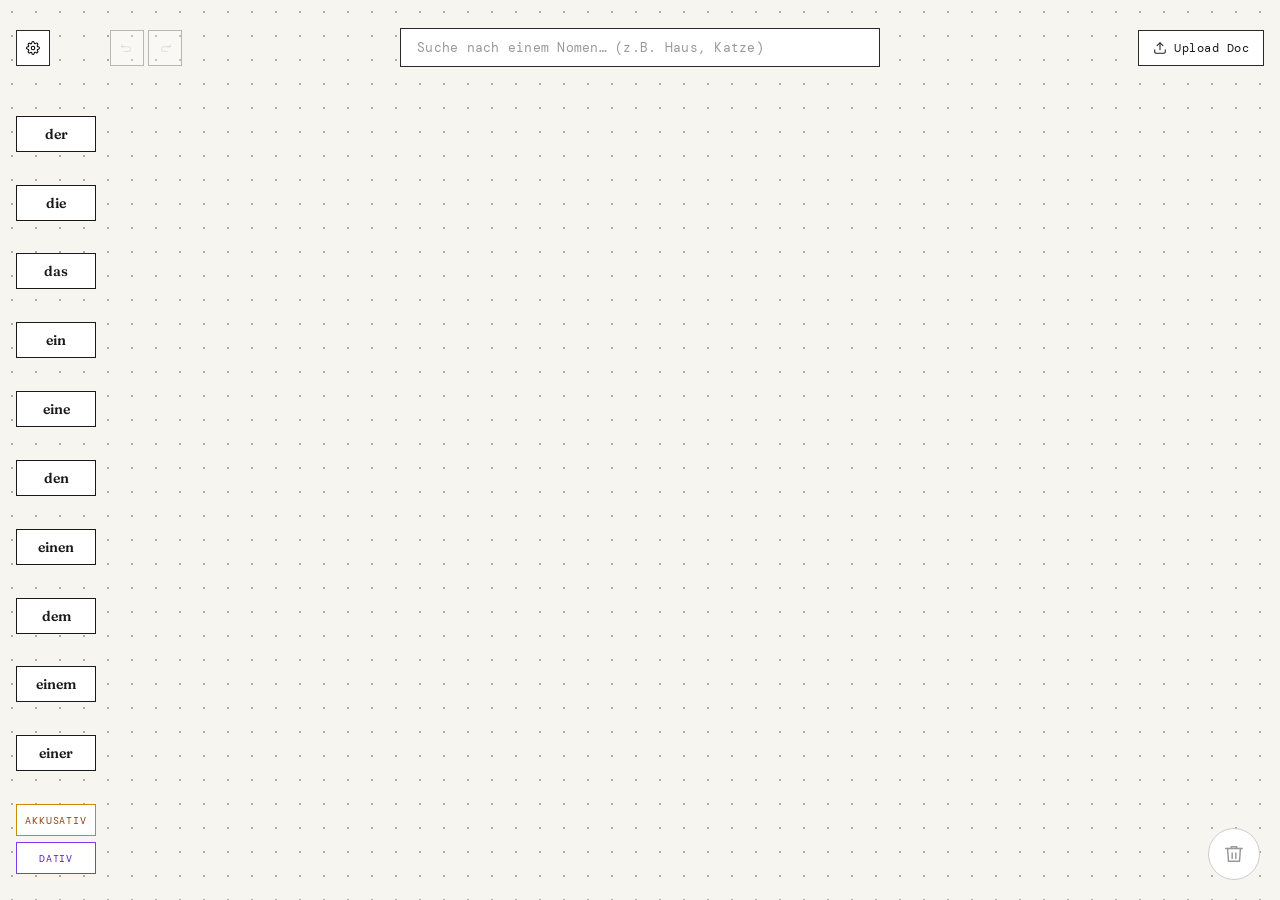
==== index.html @ fcff1197 "added copy cut paste and align features" ====
<!DOCTYPE html>
<html lang="de">

<head>
  <meta charset="UTF-8">
  <meta name="viewport" content="width=device-width, initial-scale=1.0">
  <title>German Article Trainer</title>
  <link rel="stylesheet" href="style.css">
</head>

<body>
<div id="top-gap"></div>
<div id="top-bar">
  <button id="settings-btn" title="Settings">
    <svg viewBox="0 0 24 24" fill="none" stroke="currentColor" stroke-width="1.8" stroke-linecap="round" stroke-linejoin="round"><circle cx="12" cy="12" r="3"/><path d="M19.4 15a1.65 1.65 0 0 0 .33 1.82l.06.06a2 2 0 0 1-2.83 2.83l-.06-.06a1.65 1.65 0 0 0-1.82-.33 1.65 1.65 0 0 0-1 1.51V21a2 2 0 0 1-4 0v-.09A1.65 1.65 0 0 0 9 19.4a1.65 1.65 0 0 0-1.82.33l-.06.06a2 2 0 0 1-2.83-2.83l.06-.06A1.65 1.65 0 0 0 4.68 15a1.65 1.65 0 0 0-1.51-1H3a2 2 0 0 1 0-4h.09A1.65 1.65 0 0 0 4.6 9a1.65 1.65 0 0 0-.33-1.82l-.06-.06a2 2 0 0 1 2.83-2.83l.06.06A1.65 1.65 0 0 0 9 4.68a1.65 1.65 0 0 0 1-1.51V3a2 2 0 0 1 4 0v.09a1.65 1.65 0 0 0 1 1.51 1.65 1.65 0 0 0 1.82-.33l.06-.06a2 2 0 0 1 2.83 2.83l-.06.06A1.65 1.65 0 0 0 19.4 9a1.65 1.65 0 0 0 1.51 1H21a2 2 0 0 1 0 4h-.09a1.65 1.65 0 0 0-1.51 1z"/></svg>
  </button>
  <div id="settings-panel">
    <div class="settings-row">
      <span class="settings-label">Show gender hints</span>
      <label class="toggle-switch">
        <input type="checkbox" id="toggle-gender-hints">
        <span class="toggle-track"></span>
      </label>
    </div>
  </div>
  <div id="undo-redo">
    <button id="btn-undo" title="Undo (Ctrl+Z)" disabled>
      <svg viewBox="0 0 24 24" fill="none" stroke="currentColor" stroke-width="1.8" stroke-linecap="round" stroke-linejoin="round"><path d="M3 10h11a4 4 0 0 1 0 8H7"/><polyline points="3 6 3 10 7 10"/></svg>
    </button>
    <button id="btn-redo" title="Redo (Ctrl+Y)" disabled>
      <svg viewBox="0 0 24 24" fill="none" stroke="currentColor" stroke-width="1.8" stroke-linecap="round" stroke-linejoin="round"><path d="M21 10H10a4 4 0 0 0 0 8h7"/><polyline points="21 6 21 10 17 10"/></svg>
    </button>
  </div>
  <input id="search-input" type="text" placeholder="Suche nach einem Nomen… (z.B. Haus, Katze)">
  <div id="search-results"></div>
  <button id="upload-btn">
    <svg viewBox="0 0 24 24" fill="none" stroke="currentColor" stroke-width="1.8" stroke-linecap="round" stroke-linejoin="round">
      <path d="M21 15v4a2 2 0 0 1-2 2H5a2 2 0 0 1-2-2v-4"/><polyline points="17 8 12 3 7 8"/><line x1="12" y1="3" x2="12" y2="15"/>
    </svg>
    Upload Doc
  </button>
  <input type="file" id="file-input" accept=".txt">
</div>

<div id="canvas">
  <div id="draw-ghost"></div>
  <div id="select-ghost"></div>
  <div id="sidebar">
    <div id="articles-wrap">
      <div class="sidebar-section">
        <div class="article-source" data-article="der">der</div>
        <div class="article-source" data-article="die">die</div>
        <div class="article-source" data-article="das">das</div>
        <div class="article-source" data-article="ein">ein</div>
        <div class="article-source" data-article="eine">eine</div>
      </div>
      <div class="sidebar-section">
        <div class="article-source" data-article="den">den</div>
        <div class="article-source" data-article="einen">einen</div>
      </div>
      <div class="sidebar-section">
        <div class="article-source" data-article="dem">dem</div>
        <div class="article-source" data-article="einem">einem</div>
        <div class="article-source" data-article="einer">einer</div>
      </div>
    </div>
    <div id="case-selector">
      <div class="case-btn akkusativ" id="btn-akkusativ">Akkusativ</div>
      <div class="case-btn dativ"     id="btn-dativ">Dativ</div>
    </div>
  </div>
  <div id="bin">
    <svg viewBox="0 0 24 24" fill="none" stroke="#999" stroke-width="1.6" stroke-linecap="round" stroke-linejoin="round">
      <polyline points="3 6 5 6 21 6"/><path d="M19 6l-1 14H6L5 6"/><path d="M10 11v6M14 11v6"/><path d="M9 6V4h6v2"/>
    </svg>
  </div>
</div>

<div id="loading-overlay"><div class="spinner"></div><div class="loading-text">Scanning document for nouns…</div></div>
<div id="toast"></div>
<div id="ctx-menu">
  <div class="ctx-item" id="ctx-copy">Copy</div>
  <div class="ctx-item" id="ctx-cut">Cut</div>
  <div class="ctx-item" id="ctx-paste">Paste</div>
  <div class="ctx-divider"></div>
  <div class="ctx-item" id="ctx-align">Align vertically</div>
</div>

<script src="script.js"></script>
</body>
</html>
---- style.css ----
@import url('https://fonts.googleapis.com/css2?family=DM+Mono:wght@400;500&family=Fraunces:ital,wght@0,300;0,400;0,600;1,400&display=swap');
* { box-sizing: border-box; margin: 0; padding: 0; }
body {
  font-family: 'DM Mono', monospace;
  min-height: 100vh;
  background-color: #f7f5f0;
  background-image: radial-gradient(circle, #b0a89a 1px, transparent 1px);
  background-size: 24px 24px;
  overflow: hidden;
  display: flex;
  flex-direction: column;
}
#top-gap { height: 28px; flex-shrink: 0; }
#top-bar {
  display: flex;
  align-items: center;
  justify-content: center;
  padding: 0 16px;
  gap: 12px;
  flex-shrink: 0;
  position: relative;
  z-index: 50;
}
#search-input {
  width: 480px;
  padding: 10px 16px;
  border: 1.5px solid #2a2a2a;
  background: #fff;
  font-family: 'DM Mono', monospace;
  font-size: 13px;
  color: #1a1a1a;
  outline: none;
  letter-spacing: 0.02em;
}
#search-input::placeholder { color: #999; }
#search-input:focus { border-color: #1a1a1a; box-shadow: 3px 3px 0 #1a1a1a; }
#search-results {
  position: absolute;
  top: 100%;
  left: 50%;
  transform: translateX(-50%);
  width: 480px;
  background: #fff;
  border: 1.5px solid #1a1a1a;
  border-top: none;
  max-height: 240px;
  overflow-y: auto;
  z-index: 200;
  display: none;
}
#search-results.open { display: block; }
.result-item {
  padding: 9px 16px;
  cursor: pointer;
  font-size: 13px;
  border-bottom: 0.5px solid #e8e5df;
  display: flex;
  gap: 12px;
  align-items: center;
}
.result-item:hover { background: #f0ede7; }
.result-noun { color: #1a1a1a; }
.result-meaning { color: #999; font-size: 11px; }
.res-badge {
  font-size: 9px; font-weight: 600; letter-spacing: 0.06em;
  padding: 2px 5px; border-radius: 2px; text-transform: uppercase;
  flex-shrink: 0; min-width: 28px; text-align: center;
}
.res-noun { background: #e0e7ff; color: #3730a3; }
.res-verb { background: #dcfce7; color: #166534; }
.res-adj  { background: #fef9c3; color: #854d0e; }
#settings-btn {
  position: absolute;
  left: 16px;
  width: 34px; height: 36px;
  border: 1.5px solid #2a2a2a;
  background: #fff;
  cursor: pointer;
  display: flex; align-items: center; justify-content: center;
  transition: box-shadow 0.1s, background 0.1s;
  padding: 0;
}
#settings-btn:hover { box-shadow: 2px 2px 0 #1a1a1a; background: #f7f5f0; }
#settings-btn svg { width: 14px; height: 14px; }
#settings-panel {
  display: none;
  position: absolute;
  top: calc(100% + 8px); left: 16px;
  width: 260px;
  background: #fff; border: 1.5px solid #1a1a1a;
  z-index: 300; padding: 14px 16px;
}
#settings-panel.open { display: block; }
.settings-row {
  display: flex; align-items: center; justify-content: space-between;
  font-size: 12px; color: #1a1a1a; letter-spacing: 0.04em;
}
.toggle-switch { position: relative; display: inline-block; width: 36px; height: 20px; cursor: pointer; }
.toggle-switch input { opacity: 0; width: 0; height: 0; position: absolute; }
.toggle-track {
  position: absolute; inset: 0;
  background: #ccc; border-radius: 20px;
  transition: background 0.2s;
}
.toggle-track::after {
  content: ''; position: absolute;
  width: 14px; height: 14px; border-radius: 50%;
  background: #fff; top: 3px; left: 3px;
  transition: transform 0.2s;
}
.toggle-switch input:checked + .toggle-track { background: #1a1a1a; }
.toggle-switch input:checked + .toggle-track::after { transform: translateX(16px); }
/* ── Gender hint colours ─────────────────────────────────────────────── */
body.gender-hints .article-source[data-article="der"],
body.gender-hints .article-source[data-article="den"],
body.gender-hints .article-source[data-article="dem"],
body.gender-hints .article-source[data-article="ein"],
body.gender-hints .article-source[data-article="einen"],
body.gender-hints .article-source[data-article="einem"],
body.gender-hints .block[data-article="der"],
body.gender-hints .block[data-article="den"],
body.gender-hints .block[data-article="dem"],
body.gender-hints .block[data-article="ein"],
body.gender-hints .block[data-article="einen"],
body.gender-hints .block[data-article="einem"] { color: #2563eb; border-color: #2563eb; }
body.gender-hints .article-source[data-article="die"],
body.gender-hints .article-source[data-article="eine"],
body.gender-hints .article-source[data-article="einer"],
body.gender-hints .block[data-article="die"],
body.gender-hints .block[data-article="eine"],
body.gender-hints .block[data-article="einer"] { color: #db2777; border-color: #db2777; }
body.gender-hints .article-source[data-article="das"],
body.gender-hints .block[data-article="das"] { color: #16a34a; border-color: #16a34a; }
#undo-redo {
  position: absolute;
  left: 110px;
  display: flex;
  gap: 4px;
}
#undo-redo button {
  width: 34px;
  height: 36px;
  border: 1.5px solid #2a2a2a;
  background: #fff;
  cursor: pointer;
  display: flex;
  align-items: center;
  justify-content: center;
  transition: box-shadow 0.1s, background 0.1s;
  padding: 0;
}
#undo-redo button:hover:not(:disabled) { box-shadow: 2px 2px 0 #1a1a1a; background: #f7f5f0; }
#undo-redo button:disabled { opacity: 0.3; cursor: not-allowed; }
#undo-redo button svg { width: 14px; height: 14px; }
#upload-btn {
  position: absolute;
  right: 16px;
  display: flex;
  align-items: center;
  gap: 7px;
  padding: 9px 14px;
  border: 1.5px solid #2a2a2a;
  background: #fff;
  font-family: 'DM Mono', monospace;
  font-size: 12px;
  color: #1a1a1a;
  cursor: pointer;
  letter-spacing: 0.04em;
  white-space: nowrap;
  transition: box-shadow 0.1s, background 0.1s;
}
#upload-btn:hover { box-shadow: 3px 3px 0 #1a1a1a; background: #f7f5f0; }
#upload-btn svg { width: 14px; height: 14px; flex-shrink: 0; }
#file-input { display: none; }
#canvas {
  flex: 1;
  position: relative;
  min-height: 500px;
}
#canvas.drawing-akkusativ,
#canvas.drawing-dativ { cursor: crosshair !important; }
#canvas.selecting { cursor: crosshair !important; }
.zone {
  position: absolute;
  z-index: 2;
  border-radius: 3px;
  pointer-events: none;
}
.zone.dragging-zone { z-index: 900; }
.zone.akkusativ { background: rgba(234,179,8,0.13); border: 1.5px solid rgba(202,138,4,0.5); }
.zone.dativ     { background: rgba(139,92,246,0.12); border: 1.5px solid rgba(109,40,217,0.45); }
.zone.bin-hover.akkusativ { background: rgba(234,179,8,0.28); border-color: #dc2626; }
.zone.bin-hover.dativ     { background: rgba(139,92,246,0.28); border-color: #dc2626; }
.zone.zone-selected .zone-handle { outline: 2px solid rgba(59,130,246,0.8); outline-offset: 2px; opacity: 0.9; }
.zone-handle {
  position: absolute;
  top: 4px; right: 6px;
  width: 20px; height: 20px;
  display: flex; align-items: center; justify-content: center;
  cursor: grab;
  pointer-events: auto;
  opacity: 0.45;
  border-radius: 3px;
  transition: opacity 0.15s, background 0.15s;
  z-index: 5;
}
.zone-handle:hover { opacity: 0.9; background: rgba(0,0,0,0.06); }
.zone-handle:active { cursor: grabbing; }
.zone-handle svg { width: 12px; height: 12px; pointer-events: none; }
.zone-label {
  position: absolute;
  top: 6px; left: 8px;
  font-size: 9px; letter-spacing: 0.1em; text-transform: uppercase; font-weight: 600;
  pointer-events: none;
}
.zone.akkusativ .zone-label { color: rgba(161,98,7,0.7); }
.zone.dativ     .zone-label { color: rgba(91,33,182,0.65); }
#draw-ghost {
  position: absolute;
  display: none;
  z-index: 3;
  border-radius: 3px;
  pointer-events: none;
}
#draw-ghost.akkusativ { background: rgba(234,179,8,0.18); border: 1.5px dashed rgba(202,138,4,0.7); }
#draw-ghost.dativ     { background: rgba(139,92,246,0.15); border: 1.5px dashed rgba(109,40,217,0.6); }
#select-ghost {
  position: absolute;
  display: none;
  z-index: 500;
  pointer-events: none;
  background: rgba(59,130,246,0.08);
  border: 1.5px solid rgba(59,130,246,0.7);
  border-radius: 2px;
}
#sidebar {
  position: absolute;
  left: 16px; top: 0; bottom: 0;
  width: 88px;
  z-index: 40;
  display: flex;
  flex-direction: column;
  padding-top: 16px;
}
.sidebar-section { display: contents; }
.article-source {
  width: 80px; height: 36px;
  border: 1.5px solid #1a1a1a;
  display: flex; align-items: center; justify-content: center;
  font-family: 'Fraunces', serif;
  font-size: 14px; font-weight: 600; color: #1a1a1a;
  cursor: grab;
  user-select: none;
  background: #fff;
  transition: box-shadow 0.1s;
  flex-shrink: 0;
}
.article-source:hover { box-shadow: 3px 3px 0 #1a1a1a; }
.article-source:active { cursor: grabbing; }
#articles-wrap {
  display: flex;
  flex-direction: column;
  flex: 1;
  justify-content: space-evenly;
}
#case-selector { margin-top: auto; padding-bottom: 20px; }
.case-btn {
  width: 80px; height: 32px;
  border: 1.5px solid;
  display: flex; align-items: center; justify-content: center;
  font-family: 'DM Mono', monospace;
  font-size: 10px; letter-spacing: 0.08em; text-transform: uppercase;
  cursor: pointer; user-select: none;
  margin-bottom: 6px; background: #fff;
  transition: box-shadow 0.1s, background 0.15s;
}
.case-btn:hover { box-shadow: 3px 3px 0 rgba(0,0,0,0.15); }
.case-btn.akkusativ { color: #92400e; border-color: #ca8a04; }
.case-btn.dativ     { color: #5b21b6; border-color: #7c3aed; }
.case-btn.active.akkusativ { background: rgba(234,179,8,0.18); box-shadow: 3px 3px 0 #ca8a04; }
.case-btn.active.dativ     { background: rgba(139,92,246,0.18); box-shadow: 3px 3px 0 #7c3aed; }
.block {
  position: absolute;
  border: 1.5px solid #2a2a2a;
  background: #fff;
  cursor: grab;
  user-select: none;
  display: flex; align-items: center; justify-content: center; text-align: center;
  transition: box-shadow 0.12s, background 0.2s, border-color 0.2s, color 0.2s;
  z-index: 45;
}
.block:hover { box-shadow: 3px 3px 0 #1a1a1a; }
.block.dragging { z-index: 999; box-shadow: 6px 6px 0 rgba(0,0,0,0.15); cursor: grabbing; }
.block.selected { outline: 2px solid rgba(59,130,246,0.8); outline-offset: 2px; }
.article-block {
  width: 80px; height: 42px;
  font-family: 'Fraunces', serif; font-size: 14px; font-weight: 600;
}
.article-block.type-der,
.article-block.type-die,
.article-block.type-das,
.article-block.type-ein,
.article-block.type-eine,
.article-block.type-den,
.article-block.type-einen,
.article-block.type-dem,
.article-block.type-einem,
.article-block.type-einer { color: #1a1a1a; border-color: #2a2a2a; }
.noun-block {
  height: 42px; padding: 0 18px;
  font-family: 'Fraunces', serif; font-size: 15px; font-weight: 400; color: #1a1a1a;
  white-space: nowrap; min-width: 100px;
}
.matched-correct { background: #d1fae5 !important; border-color: #16a34a !important; color: #166534 !important; }
.matched-wrong   { background: #fee2e2 !important; border-color: #dc2626 !important; color: #991b1b !important; }
#bin {
  position: fixed; bottom: 20px; right: 20px;
  width: 52px; height: 52px; border-radius: 50%;
  background: #fff; border: 1.5px solid #ccc;
  display: flex; align-items: center; justify-content: center;
  z-index: 50; transition: background 0.15s, border-color 0.15s, transform 0.15s;
  pointer-events: none;
}
#bin.hover { background: #fee2e2; border-color: #dc2626; transform: scale(1.12); }
#bin svg { width: 22px; height: 22px; }
#hint { position: fixed; bottom: 26px; right: 84px; font-size: 10px; color: #bbb; letter-spacing: 0.05em; pointer-events: none; }
#loading-overlay {
  display: none; position: fixed; inset: 0;
  background: rgba(247,245,240,0.82);
  z-index: 500; align-items: center; justify-content: center; flex-direction: column; gap: 16px;
}
#loading-overlay.show { display: flex; }
.spinner { width: 36px; height: 36px; border: 2.5px solid #ddd; border-top-color: #1a1a1a; border-radius: 50%; animation: spin 0.7s linear infinite; }
@keyframes spin { to { transform: rotate(360deg); } }
.loading-text { font-size: 12px; color: #555; letter-spacing: 0.06em; }
#toast {
  position: fixed; top: 80px; left: 50%;
  transform: translateX(-50%) translateY(-12px);
  background: #1a1a1a; color: #fff; font-size: 12px;
  padding: 10px 20px; letter-spacing: 0.04em;
  opacity: 0; pointer-events: none;
  transition: opacity 0.25s, transform 0.25s;
  z-index: 600; white-space: nowrap;
}
#toast.error { background: #dc2626; }
#toast.show { opacity: 1; transform: translateX(-50%) translateY(0); }
#ctx-menu {
  display: none; position: fixed; z-index: 1000;
  background: #fff; border: 1.5px solid #1a1a1a;
  min-width: 160px; padding: 4px 0;
  font-family: 'DM Mono', monospace;
}
#ctx-menu.open { display: block; }
.ctx-item {
  padding: 8px 16px; font-size: 12px; letter-spacing: 0.04em;
  cursor: pointer; color: #1a1a1a; user-select: none;
}
.ctx-item:hover:not(.disabled) { background: #f0ede7; }
.ctx-item.disabled { opacity: 0.35; pointer-events: none; }
.ctx-divider { border-top: 1px solid #e8e5df; margin: 4px 0; }
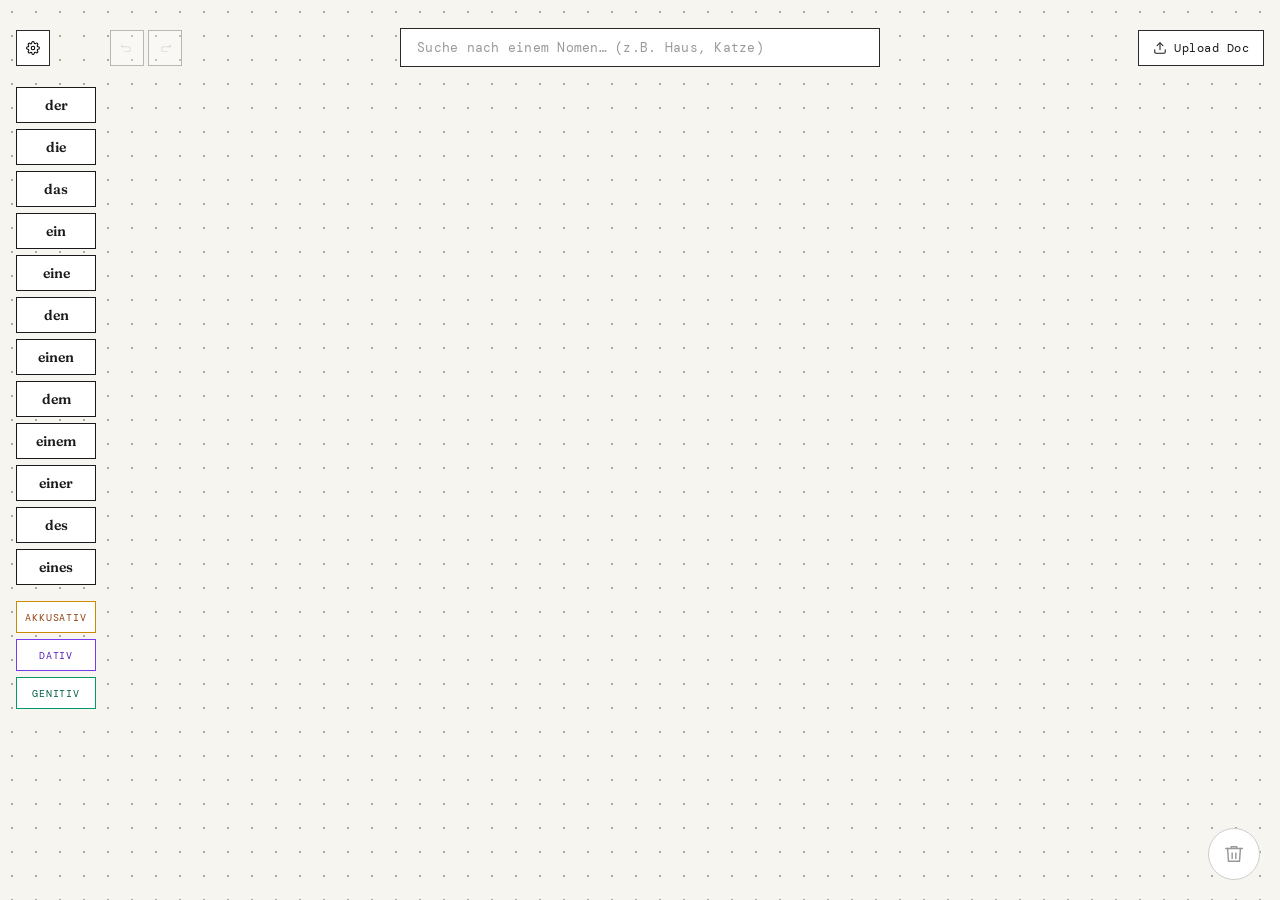
==== commit 733c575c: "impliemented resizing of case regions" ====
--- a/index.html
+++ b/index.html
@@ -19,6 +19,13 @@
       <span class="settings-label">Show gender hints</span>
       <label class="toggle-switch">
         <input type="checkbox" id="toggle-gender-hints">
+        <span class="toggle-track"></span>
+      </label>
+    </div>
+    <div class="settings-row" style="margin-top:10px">
+      <span class="settings-label">Show correct answers</span>
+      <label class="toggle-switch">
+        <input type="checkbox" id="toggle-show-correct" checked>
         <span class="toggle-track"></span>
       </label>
     </div>
@@ -63,10 +70,15 @@
         <div class="article-source" data-article="einem">einem</div>
         <div class="article-source" data-article="einer">einer</div>
       </div>
+      <div class="sidebar-section">
+        <div class="article-source" data-article="des">des</div>
+        <div class="article-source" data-article="eines">eines</div>
+      </div>
     </div>
     <div id="case-selector">
       <div class="case-btn akkusativ" id="btn-akkusativ">Akkusativ</div>
       <div class="case-btn dativ"     id="btn-dativ">Dativ</div>
+      <div class="case-btn genitiv"   id="btn-genitiv">Genitiv</div>
     </div>
   </div>
   <div id="bin">
@@ -82,6 +94,7 @@
   <div class="ctx-item" id="ctx-copy">Copy</div>
   <div class="ctx-item" id="ctx-cut">Cut</div>
   <div class="ctx-item" id="ctx-paste">Paste</div>
+  <div class="ctx-item" id="ctx-delete">Delete</div>
   <div class="ctx-divider"></div>
   <div class="ctx-item" id="ctx-align">Align vertically</div>
 </div>
--- a/style.css
+++ b/style.css
@@ -114,15 +114,19 @@
 body.gender-hints .article-source[data-article="der"],
 body.gender-hints .article-source[data-article="den"],
 body.gender-hints .article-source[data-article="dem"],
+body.gender-hints .article-source[data-article="des"],
 body.gender-hints .article-source[data-article="ein"],
 body.gender-hints .article-source[data-article="einen"],
 body.gender-hints .article-source[data-article="einem"],
+body.gender-hints .article-source[data-article="eines"],
 body.gender-hints .block[data-article="der"],
 body.gender-hints .block[data-article="den"],
 body.gender-hints .block[data-article="dem"],
+body.gender-hints .block[data-article="des"],
 body.gender-hints .block[data-article="ein"],
 body.gender-hints .block[data-article="einen"],
-body.gender-hints .block[data-article="einem"] { color: #2563eb; border-color: #2563eb; }
+body.gender-hints .block[data-article="einem"],
+body.gender-hints .block[data-article="eines"] { color: #2563eb; border-color: #2563eb; }
 body.gender-hints .article-source[data-article="die"],
 body.gender-hints .article-source[data-article="eine"],
 body.gender-hints .article-source[data-article="einer"],
@@ -178,7 +182,8 @@
   min-height: 500px;
 }
 #canvas.drawing-akkusativ,
-#canvas.drawing-dativ { cursor: crosshair !important; }
+#canvas.drawing-dativ,
+#canvas.drawing-genitiv { cursor: crosshair !important; }
 #canvas.selecting { cursor: crosshair !important; }
 .zone {
   position: absolute;
@@ -189,8 +194,10 @@
 .zone.dragging-zone { z-index: 900; }
 .zone.akkusativ { background: rgba(234,179,8,0.13); border: 1.5px solid rgba(202,138,4,0.5); }
 .zone.dativ     { background: rgba(139,92,246,0.12); border: 1.5px solid rgba(109,40,217,0.45); }
+.zone.genitiv   { background: rgba(16,185,129,0.11); border: 1.5px solid rgba(5,150,105,0.5); }
 .zone.bin-hover.akkusativ { background: rgba(234,179,8,0.28); border-color: #dc2626; }
 .zone.bin-hover.dativ     { background: rgba(139,92,246,0.28); border-color: #dc2626; }
+.zone.bin-hover.genitiv   { background: rgba(16,185,129,0.26); border-color: #dc2626; }
 .zone.zone-selected .zone-handle { outline: 2px solid rgba(59,130,246,0.8); outline-offset: 2px; opacity: 0.9; }
 .zone-handle {
   position: absolute;
@@ -207,6 +214,15 @@
 .zone-handle:hover { opacity: 0.9; background: rgba(0,0,0,0.06); }
 .zone-handle:active { cursor: grabbing; }
 .zone-handle svg { width: 12px; height: 12px; pointer-events: none; }
+.resize-handle { position: absolute; pointer-events: auto; z-index: 6; }
+.resize-handle.rn  { top: -4px;    left: 12px;   right: 12px;  height: 8px;  cursor: n-resize; }
+.resize-handle.rs  { bottom: -4px; left: 12px;   right: 12px;  height: 8px;  cursor: s-resize; }
+.resize-handle.re  { right: -4px;  top: 12px;    bottom: 12px; width: 8px;   cursor: e-resize; }
+.resize-handle.rw  { left: -4px;   top: 12px;    bottom: 12px; width: 8px;   cursor: w-resize; }
+.resize-handle.rne { top: -4px;    right: -4px;  width: 12px;  height: 12px; cursor: ne-resize; }
+.resize-handle.rse { bottom: -4px; right: -4px;  width: 12px;  height: 12px; cursor: se-resize; }
+.resize-handle.rsw { bottom: -4px; left: -4px;   width: 12px;  height: 12px; cursor: sw-resize; }
+.resize-handle.rnw { top: -4px;    left: -4px;   width: 12px;  height: 12px; cursor: nw-resize; }
 .zone-label {
   position: absolute;
   top: 6px; left: 8px;
@@ -215,6 +231,7 @@
 }
 .zone.akkusativ .zone-label { color: rgba(161,98,7,0.7); }
 .zone.dativ     .zone-label { color: rgba(91,33,182,0.65); }
+.zone.genitiv   .zone-label { color: rgba(4,120,87,0.7); }
 #draw-ghost {
   position: absolute;
   display: none;
@@ -224,6 +241,7 @@
 }
 #draw-ghost.akkusativ { background: rgba(234,179,8,0.18); border: 1.5px dashed rgba(202,138,4,0.7); }
 #draw-ghost.dativ     { background: rgba(139,92,246,0.15); border: 1.5px dashed rgba(109,40,217,0.6); }
+#draw-ghost.genitiv   { background: rgba(16,185,129,0.16); border: 1.5px dashed rgba(5,150,105,0.7); }
 #select-ghost {
   position: absolute;
   display: none;
@@ -260,10 +278,10 @@
 #articles-wrap {
   display: flex;
   flex-direction: column;
-  flex: 1;
-  justify-content: space-evenly;
-}
-#case-selector { margin-top: auto; padding-bottom: 20px; }
+  gap: 6px;
+  padding-top: 4px;
+}
+#case-selector { margin-top: 16px; padding-bottom: 20px; }
 .case-btn {
   width: 80px; height: 32px;
   border: 1.5px solid;
@@ -277,8 +295,10 @@
 .case-btn:hover { box-shadow: 3px 3px 0 rgba(0,0,0,0.15); }
 .case-btn.akkusativ { color: #92400e; border-color: #ca8a04; }
 .case-btn.dativ     { color: #5b21b6; border-color: #7c3aed; }
+.case-btn.genitiv   { color: #065f46; border-color: #059669; }
 .case-btn.active.akkusativ { background: rgba(234,179,8,0.18); box-shadow: 3px 3px 0 #ca8a04; }
 .case-btn.active.dativ     { background: rgba(139,92,246,0.18); box-shadow: 3px 3px 0 #7c3aed; }
+.case-btn.active.genitiv   { background: rgba(16,185,129,0.18); box-shadow: 3px 3px 0 #059669; }
 .block {
   position: absolute;
   border: 1.5px solid #2a2a2a;
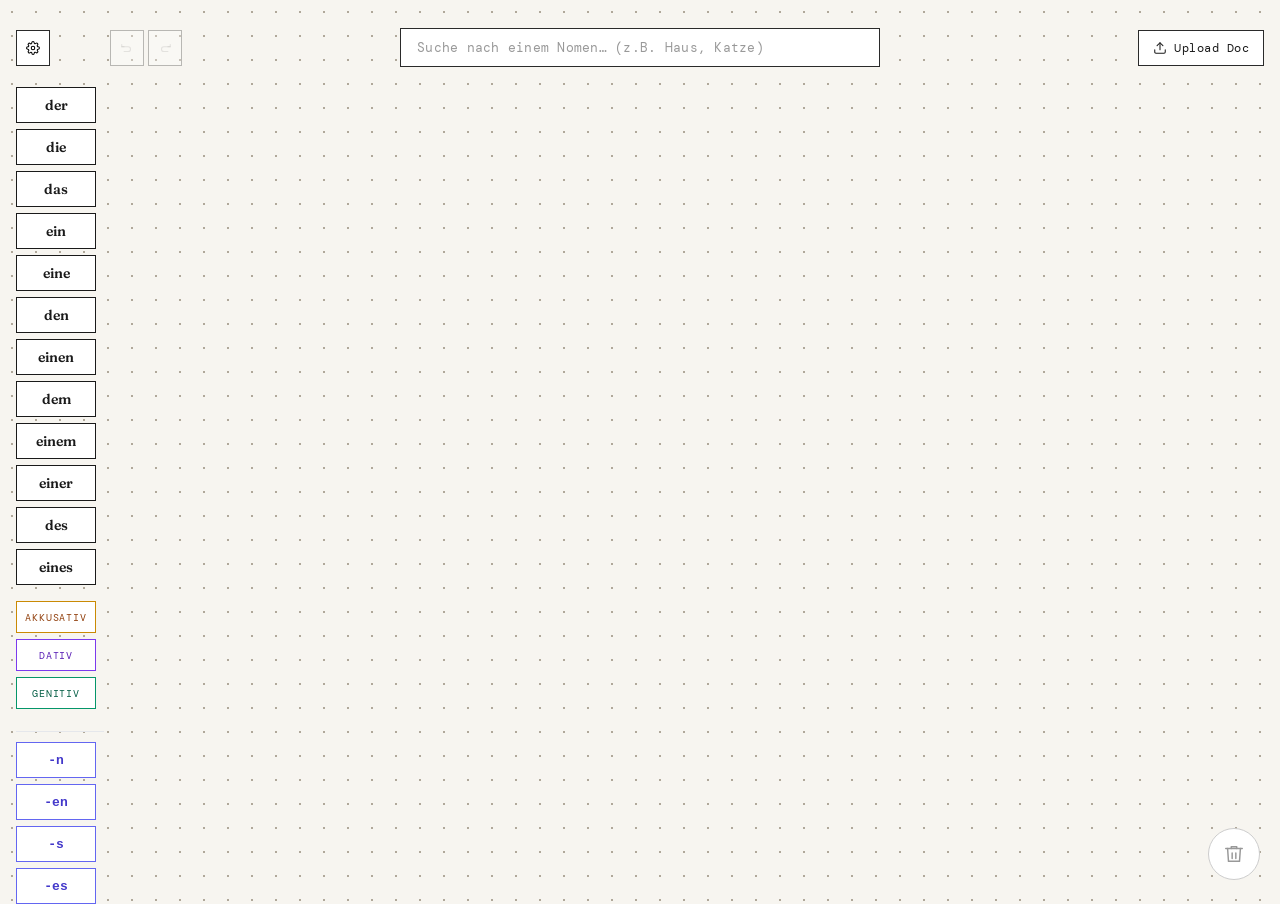
==== commit dcfa27d8: "added noun declinations for the akk and dativ case" ====
--- a/index.html
+++ b/index.html
@@ -55,30 +55,38 @@
   <div id="sidebar">
     <div id="articles-wrap">
       <div class="sidebar-section">
-        <div class="article-source" data-article="der">der</div>
-        <div class="article-source" data-article="die">die</div>
-        <div class="article-source" data-article="das">das</div>
-        <div class="article-source" data-article="ein">ein</div>
-        <div class="article-source" data-article="eine">eine</div>
+        <div class="article-source" data-article="der"><span class="art-label">der</span></div>
+        <div class="article-source" data-article="die"><span class="art-label">die</span></div>
+        <div class="article-source" data-article="das"><span class="art-label">das</span></div>
+        <div class="article-source" data-article="ein"><span class="art-label">ein</span></div>
+        <div class="article-source" data-article="eine"><span class="art-label">eine</span></div>
       </div>
       <div class="sidebar-section">
-        <div class="article-source" data-article="den">den</div>
-        <div class="article-source" data-article="einen">einen</div>
+        <div class="article-source" data-article="den"><span class="art-label">den</span></div>
+        <div class="article-source" data-article="einen"><span class="art-label">einen</span></div>
       </div>
       <div class="sidebar-section">
-        <div class="article-source" data-article="dem">dem</div>
-        <div class="article-source" data-article="einem">einem</div>
-        <div class="article-source" data-article="einer">einer</div>
+        <div class="article-source" data-article="dem"><span class="art-label">dem</span></div>
+        <div class="article-source" data-article="einem"><span class="art-label">einem</span></div>
+        <div class="article-source" data-article="einer"><span class="art-label">einer</span></div>
       </div>
       <div class="sidebar-section">
-        <div class="article-source" data-article="des">des</div>
-        <div class="article-source" data-article="eines">eines</div>
+        <div class="article-source" data-article="des"><span class="art-label">des</span></div>
+        <div class="article-source" data-article="eines"><span class="art-label">eines</span></div>
       </div>
     </div>
     <div id="case-selector">
       <div class="case-btn akkusativ" id="btn-akkusativ">Akkusativ</div>
       <div class="case-btn dativ"     id="btn-dativ">Dativ</div>
       <div class="case-btn genitiv"   id="btn-genitiv">Genitiv</div>
+    </div>
+    <div id="suffixes-wrap">
+      <div class="sidebar-section">
+        <div class="suffix-source" data-suffix="n" ><span class="suffix-label">-n</span></div>
+        <div class="suffix-source" data-suffix="en"><span class="suffix-label">-en</span></div>
+        <div class="suffix-source" data-suffix="s" ><span class="suffix-label">-s</span></div>
+        <div class="suffix-source" data-suffix="es"><span class="suffix-label">-es</span></div>
+      </div>
     </div>
   </div>
   <div id="bin">
--- a/style.css
+++ b/style.css
@@ -110,31 +110,59 @@
 }
 .toggle-switch input:checked + .toggle-track { background: #1a1a1a; }
 .toggle-switch input:checked + .toggle-track::after { transform: translateX(16px); }
-/* ── Gender hint colours ─────────────────────────────────────────────── */
-body.gender-hints .article-source[data-article="der"],
-body.gender-hints .article-source[data-article="den"],
-body.gender-hints .article-source[data-article="dem"],
-body.gender-hints .article-source[data-article="des"],
-body.gender-hints .article-source[data-article="ein"],
-body.gender-hints .article-source[data-article="einen"],
-body.gender-hints .article-source[data-article="einem"],
-body.gender-hints .article-source[data-article="eines"],
-body.gender-hints .block[data-article="der"],
-body.gender-hints .block[data-article="den"],
-body.gender-hints .block[data-article="dem"],
-body.gender-hints .block[data-article="des"],
-body.gender-hints .block[data-article="ein"],
-body.gender-hints .block[data-article="einen"],
-body.gender-hints .block[data-article="einem"],
-body.gender-hints .block[data-article="eines"] { color: #2563eb; border-color: #2563eb; }
-body.gender-hints .article-source[data-article="die"],
-body.gender-hints .article-source[data-article="eine"],
-body.gender-hints .article-source[data-article="einer"],
-body.gender-hints .block[data-article="die"],
-body.gender-hints .block[data-article="eine"],
-body.gender-hints .block[data-article="einer"] { color: #db2777; border-color: #db2777; }
-body.gender-hints .article-source[data-article="das"],
-body.gender-hints .block[data-article="das"] { color: #16a34a; border-color: #16a34a; }
+/* ── Gender hint colours (noun blocks: always single gender) ──────────── */
+body.gender-hints .noun-block[data-article="der"] { color: #2563eb; border-color: #2563eb; }
+body.gender-hints .noun-block[data-article="die"] { color: #db2777; border-color: #db2777; }
+body.gender-hints .noun-block[data-article="das"] { color: #16a34a; border-color: #16a34a; }
+
+/* ── Gender hint colours (article blocks/sources: may span genders) ───── */
+body.gender-hints .article-source[data-genders="m"],
+body.gender-hints .article-block[data-genders="m"] { color: #2563eb; border-color: #2563eb; }
+body.gender-hints .article-source[data-genders="f"],
+body.gender-hints .article-block[data-genders="f"] { color: #db2777; border-color: #db2777; }
+body.gender-hints .article-source[data-genders="n"],
+body.gender-hints .article-block[data-genders="n"] { color: #16a34a; border-color: #16a34a; }
+
+body.gender-hints .article-source[data-genders="m-f"],
+body.gender-hints .article-block[data-genders="m-f"] {
+  border-color: transparent;
+  border-image: linear-gradient(90deg, #2563eb 50%, #db2777 50%) 1;
+}
+body.gender-hints .article-source[data-genders="m-n"],
+body.gender-hints .article-block[data-genders="m-n"] {
+  border-color: transparent;
+  border-image: linear-gradient(90deg, #2563eb 50%, #16a34a 50%) 1;
+}
+body.gender-hints .article-source[data-genders="f-n"],
+body.gender-hints .article-block[data-genders="f-n"] {
+  border-color: transparent;
+  border-image: linear-gradient(90deg, #db2777 50%, #16a34a 50%) 1;
+}
+body.gender-hints .article-source[data-genders="m-f-n"],
+body.gender-hints .article-block[data-genders="m-f-n"] {
+  border-color: transparent;
+  border-image: linear-gradient(90deg, #2563eb 33.33%, #db2777 33.33%, #db2777 66.66%, #16a34a 66.66%) 1;
+}
+body.gender-hints .article-source[data-genders="m-f"] .art-label,
+body.gender-hints .article-block[data-genders="m-f"] .art-label {
+  background: linear-gradient(90deg, #2563eb 50%, #db2777 50%);
+  -webkit-background-clip: text; background-clip: text; color: transparent;
+}
+body.gender-hints .article-source[data-genders="m-n"] .art-label,
+body.gender-hints .article-block[data-genders="m-n"] .art-label {
+  background: linear-gradient(90deg, #2563eb 50%, #16a34a 50%);
+  -webkit-background-clip: text; background-clip: text; color: transparent;
+}
+body.gender-hints .article-source[data-genders="f-n"] .art-label,
+body.gender-hints .article-block[data-genders="f-n"] .art-label {
+  background: linear-gradient(90deg, #db2777 50%, #16a34a 50%);
+  -webkit-background-clip: text; background-clip: text; color: transparent;
+}
+body.gender-hints .article-source[data-genders="m-f-n"] .art-label,
+body.gender-hints .article-block[data-genders="m-f-n"] .art-label {
+  background: linear-gradient(90deg, #2563eb 33.33%, #db2777 33.33%, #db2777 66.66%, #16a34a 66.66%);
+  -webkit-background-clip: text; background-clip: text; color: transparent;
+}
 #undo-redo {
   position: absolute;
   left: 110px;
@@ -281,7 +309,33 @@
   gap: 6px;
   padding-top: 4px;
 }
-#case-selector { margin-top: 16px; padding-bottom: 20px; }
+#case-selector { margin-top: 16px; padding-bottom: 8px; }
+#suffixes-wrap {
+  display: flex;
+  flex-direction: column;
+  gap: 6px;
+  margin-top: 8px;
+  padding-top: 10px;
+  border-top: 1px solid #e5e7eb;
+}
+.suffix-source {
+  width: 80px; height: 36px;
+  border: 1.5px solid #6366f1;
+  display: flex; align-items: center; justify-content: center;
+  font-family: 'DM Mono', monospace;
+  font-size: 13px; font-weight: 600; color: #4338ca;
+  cursor: grab; user-select: none; background: #fff;
+  transition: box-shadow 0.1s;
+  flex-shrink: 0;
+}
+.suffix-source:hover { box-shadow: 3px 3px 0 #6366f1; }
+.suffix-source:active { cursor: grabbing; }
+.suffix-block {
+  width: 54px; height: 42px;
+  font-family: 'DM Mono', monospace;
+  font-size: 13px; font-weight: 600;
+  color: #4338ca; border-color: #6366f1;
+}
 .case-btn {
   width: 80px; height: 32px;
   border: 1.5px solid;
@@ -331,8 +385,18 @@
   font-family: 'Fraunces', serif; font-size: 15px; font-weight: 400; color: #1a1a1a;
   white-space: nowrap; min-width: 100px;
 }
-.matched-correct { background: #d1fae5 !important; border-color: #16a34a !important; color: #166534 !important; }
-.matched-wrong   { background: #fee2e2 !important; border-color: #dc2626 !important; color: #991b1b !important; }
+.matched-correct {
+  background: #d1fae5 !important; border-color: #16a34a !important; color: #166534 !important;
+  border-image: none !important; background-clip: border-box !important; -webkit-background-clip: border-box !important;
+}
+.matched-wrong {
+  background: #fee2e2 !important; border-color: #dc2626 !important; color: #991b1b !important;
+  border-image: none !important; background-clip: border-box !important; -webkit-background-clip: border-box !important;
+}
+.matched-correct .art-label, .matched-wrong .art-label {
+  background: none !important; -webkit-background-clip: border-box !important; background-clip: border-box !important;
+  color: inherit !important;
+}
 #bin {
   position: fixed; bottom: 20px; right: 20px;
   width: 52px; height: 52px; border-radius: 50%;
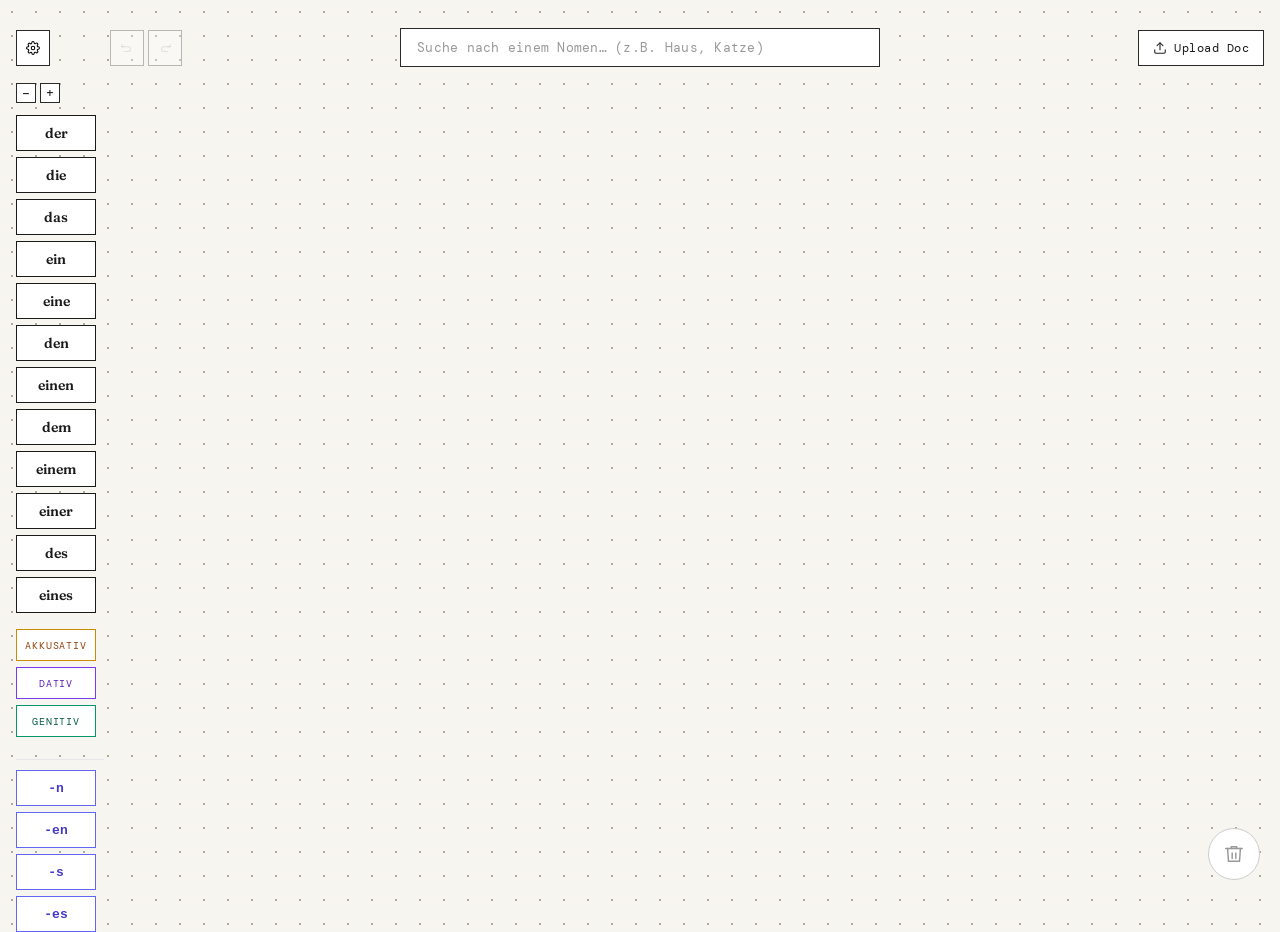
==== commit c8247a94: "allowed the user to change the size of the sidebar via the use of + and - buttons" ====
--- a/index.html
+++ b/index.html
@@ -53,6 +53,10 @@
   <div id="draw-ghost"></div>
   <div id="select-ghost"></div>
   <div id="sidebar">
+    <div id="sidebar-zoom">
+      <button id="sidebar-zoom-out" title="Decrease size">−</button>
+      <button id="sidebar-zoom-in" title="Increase size">+</button>
+    </div>
     <div id="articles-wrap">
       <div class="sidebar-section">
         <div class="article-source" data-article="der"><span class="art-label">der</span></div>
--- a/style.css
+++ b/style.css
@@ -289,12 +289,28 @@
   padding-top: 16px;
 }
 .sidebar-section { display: contents; }
+#sidebar-zoom {
+  display: flex;
+  gap: 4px;
+  margin-bottom: 8px;
+}
+#sidebar-zoom button {
+  width: 20px; height: 20px;
+  border: 1.5px solid #2a2a2a;
+  background: #fff;
+  display: flex; align-items: center; justify-content: center;
+  font-family: 'DM Mono', monospace;
+  font-size: 13px; line-height: 1; color: #1a1a1a;
+  cursor: pointer; padding: 0;
+  transition: box-shadow 0.1s, background 0.1s;
+}
+#sidebar-zoom button:hover { box-shadow: 2px 2px 0 #1a1a1a; background: #f7f5f0; }
 .article-source {
-  width: 80px; height: 36px;
+  width: calc(80px * var(--sb-scale, 1)); height: calc(36px * var(--sb-scale, 1));
   border: 1.5px solid #1a1a1a;
   display: flex; align-items: center; justify-content: center;
   font-family: 'Fraunces', serif;
-  font-size: 14px; font-weight: 600; color: #1a1a1a;
+  font-size: calc(14px * var(--sb-scale, 1)); font-weight: 600; color: #1a1a1a;
   cursor: grab;
   user-select: none;
   background: #fff;
@@ -306,24 +322,24 @@
 #articles-wrap {
   display: flex;
   flex-direction: column;
-  gap: 6px;
+  gap: var(--sb-gap, 6px);
   padding-top: 4px;
 }
 #case-selector { margin-top: 16px; padding-bottom: 8px; }
 #suffixes-wrap {
   display: flex;
   flex-direction: column;
-  gap: 6px;
+  gap: var(--sb-gap, 6px);
   margin-top: 8px;
   padding-top: 10px;
   border-top: 1px solid #e5e7eb;
 }
 .suffix-source {
-  width: 80px; height: 36px;
+  width: calc(80px * var(--sb-scale, 1)); height: calc(36px * var(--sb-scale, 1));
   border: 1.5px solid #6366f1;
   display: flex; align-items: center; justify-content: center;
   font-family: 'DM Mono', monospace;
-  font-size: 13px; font-weight: 600; color: #4338ca;
+  font-size: calc(13px * var(--sb-scale, 1)); font-weight: 600; color: #4338ca;
   cursor: grab; user-select: none; background: #fff;
   transition: box-shadow 0.1s;
   flex-shrink: 0;
@@ -337,13 +353,13 @@
   color: #4338ca; border-color: #6366f1;
 }
 .case-btn {
-  width: 80px; height: 32px;
+  width: calc(80px * var(--sb-scale, 1)); height: calc(32px * var(--sb-scale, 1));
   border: 1.5px solid;
   display: flex; align-items: center; justify-content: center;
   font-family: 'DM Mono', monospace;
-  font-size: 10px; letter-spacing: 0.08em; text-transform: uppercase;
+  font-size: calc(10px * var(--sb-scale, 1)); letter-spacing: 0.08em; text-transform: uppercase;
   cursor: pointer; user-select: none;
-  margin-bottom: 6px; background: #fff;
+  margin-bottom: var(--sb-gap, 6px); background: #fff;
   transition: box-shadow 0.1s, background 0.15s;
 }
 .case-btn:hover { box-shadow: 3px 3px 0 rgba(0,0,0,0.15); }
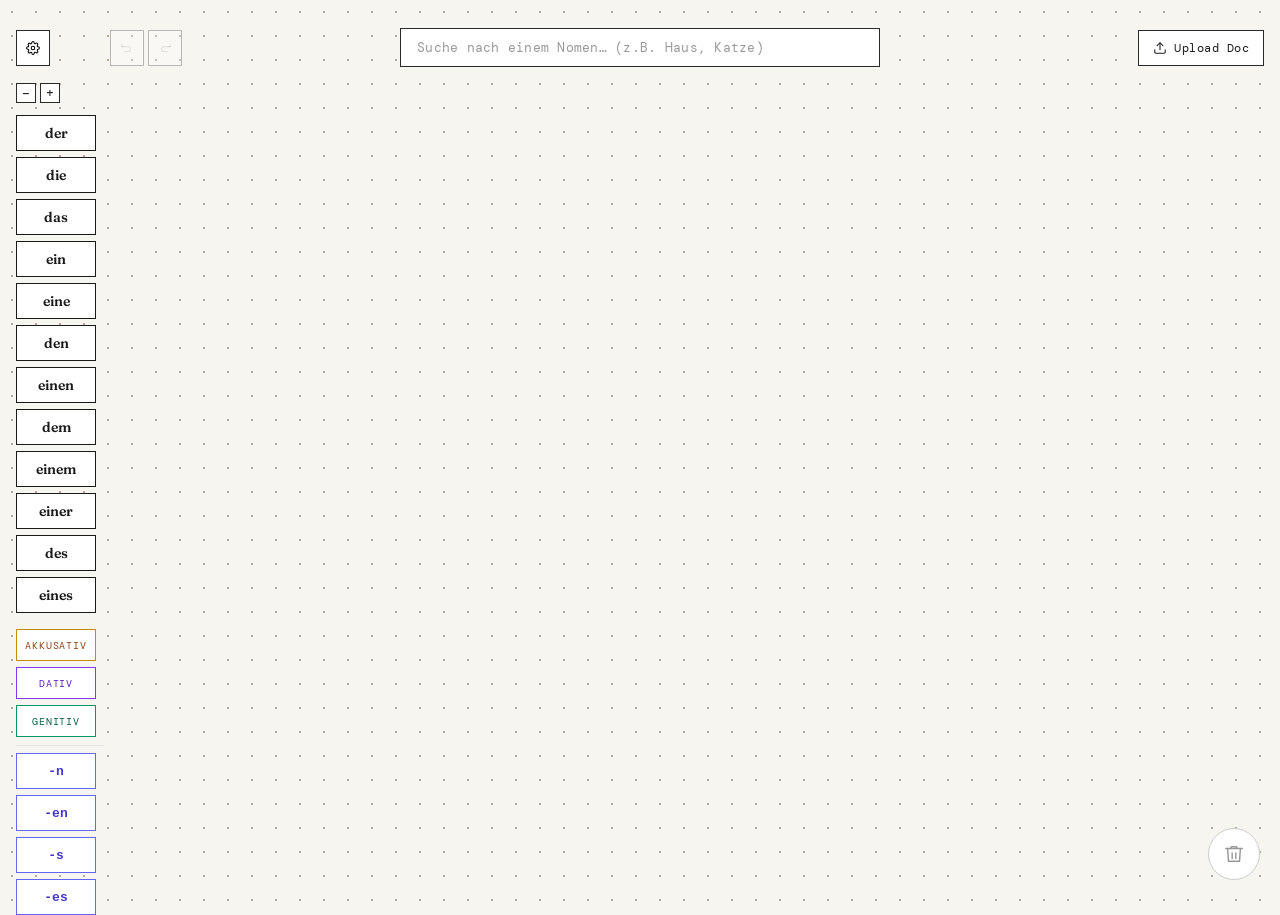
==== commit f5973c2b: "changed the title of the index page" ====
--- a/index.html
+++ b/index.html
@@ -4,7 +4,7 @@
 <head>
   <meta charset="UTF-8">
   <meta name="viewport" content="width=device-width, initial-scale=1.0">
-  <title>German Article Trainer</title>
+  <title>Spielplatz</title>
   <link rel="stylesheet" href="style.css">
 </head>
 
@@ -56,6 +56,7 @@
     <div id="sidebar-zoom">
       <button id="sidebar-zoom-out" title="Decrease size">−</button>
       <button id="sidebar-zoom-in" title="Increase size">+</button>
+      <button id="sidebar-legend-btn" title="Show legend">Legend</button>
     </div>
     <div id="articles-wrap">
       <div class="sidebar-section">
@@ -93,6 +94,15 @@
       </div>
     </div>
   </div>
+  <div id="gender-legend">
+    <div id="gender-legend-header">
+      <span>Legend</span>
+      <button id="gender-legend-close" title="Close">×</button>
+    </div>
+    <div class="legend-row"><span class="legend-swatch masc"></span><span>Masculine</span></div>
+    <div class="legend-row"><span class="legend-swatch fem"></span><span>Feminine</span></div>
+    <div class="legend-row"><span class="legend-swatch neut"></span><span>Neutral</span></div>
+  </div>
   <div id="bin">
     <svg viewBox="0 0 24 24" fill="none" stroke="#999" stroke-width="1.6" stroke-linecap="round" stroke-linejoin="round">
       <polyline points="3 6 5 6 21 6"/><path d="M19 6l-1 14H6L5 6"/><path d="M10 11v6M14 11v6"/><path d="M9 6V4h6v2"/>
--- a/style.css
+++ b/style.css
@@ -163,6 +163,41 @@
   background: linear-gradient(90deg, #2563eb 33.33%, #db2777 33.33%, #db2777 66.66%, #16a34a 66.66%);
   -webkit-background-clip: text; background-clip: text; color: transparent;
 }
+#gender-legend {
+  display: none;
+  position: fixed;
+  width: 170px;
+  background: #fff;
+  border: 1.5px solid #1a1a1a;
+  z-index: 320;
+  padding: 10px 12px;
+  opacity: 0;
+  transition: opacity 0.25s;
+}
+#gender-legend.show { display: flex; flex-direction: column; opacity: 1; }
+#gender-legend.fade-out { opacity: 0; pointer-events: none; }
+#gender-legend-header {
+  display: flex; align-items: center; justify-content: space-between;
+  font-size: 12px; font-weight: 600; letter-spacing: 0.04em; color: #1a1a1a;
+  margin-bottom: 8px;
+}
+#gender-legend-close {
+  border: none; background: none; padding: 0;
+  font-size: 15px; line-height: 1; color: #999;
+  cursor: pointer;
+}
+#gender-legend-close:hover { color: #1a1a1a; }
+.legend-row {
+  display: flex; align-items: center; gap: 8px;
+  font-size: 12px; color: #1a1a1a; letter-spacing: 0.02em;
+}
+.legend-row + .legend-row { margin-top: 6px; }
+.legend-swatch {
+  width: 10px; height: 10px; border-radius: 2px; flex-shrink: 0; display: inline-block;
+}
+.legend-swatch.masc { background: #2563eb; }
+.legend-swatch.fem  { background: #db2777; }
+.legend-swatch.neut { background: #16a34a; }
 #undo-redo {
   position: absolute;
   left: 110px;
@@ -305,6 +340,14 @@
   transition: box-shadow 0.1s, background 0.1s;
 }
 #sidebar-zoom button:hover { box-shadow: 2px 2px 0 #1a1a1a; background: #f7f5f0; }
+#sidebar-zoom #sidebar-legend-btn {
+  display: none;
+  width: auto;
+  height: 20px;
+  padding: 0 6px;
+  font-size: 11px;
+}
+#sidebar-zoom #sidebar-legend-btn.visible { display: flex; }
 .article-source {
   width: calc(80px * var(--sb-scale, 1)); height: calc(36px * var(--sb-scale, 1));
   border: 1.5px solid #1a1a1a;
@@ -325,13 +368,18 @@
   gap: var(--sb-gap, 6px);
   padding-top: 4px;
 }
-#case-selector { margin-top: 16px; padding-bottom: 8px; }
+#case-selector {
+  display: flex;
+  flex-direction: column;
+  gap: var(--sb-gap, 6px);
+  margin-top: 16px;
+}
 #suffixes-wrap {
   display: flex;
   flex-direction: column;
   gap: var(--sb-gap, 6px);
   margin-top: 8px;
-  padding-top: 10px;
+  padding-top: 7px;
   border-top: 1px solid #e5e7eb;
 }
 .suffix-source {
@@ -359,7 +407,7 @@
   font-family: 'DM Mono', monospace;
   font-size: calc(10px * var(--sb-scale, 1)); letter-spacing: 0.08em; text-transform: uppercase;
   cursor: pointer; user-select: none;
-  margin-bottom: var(--sb-gap, 6px); background: #fff;
+  background: #fff;
   transition: box-shadow 0.1s, background 0.15s;
 }
 .case-btn:hover { box-shadow: 3px 3px 0 rgba(0,0,0,0.15); }
